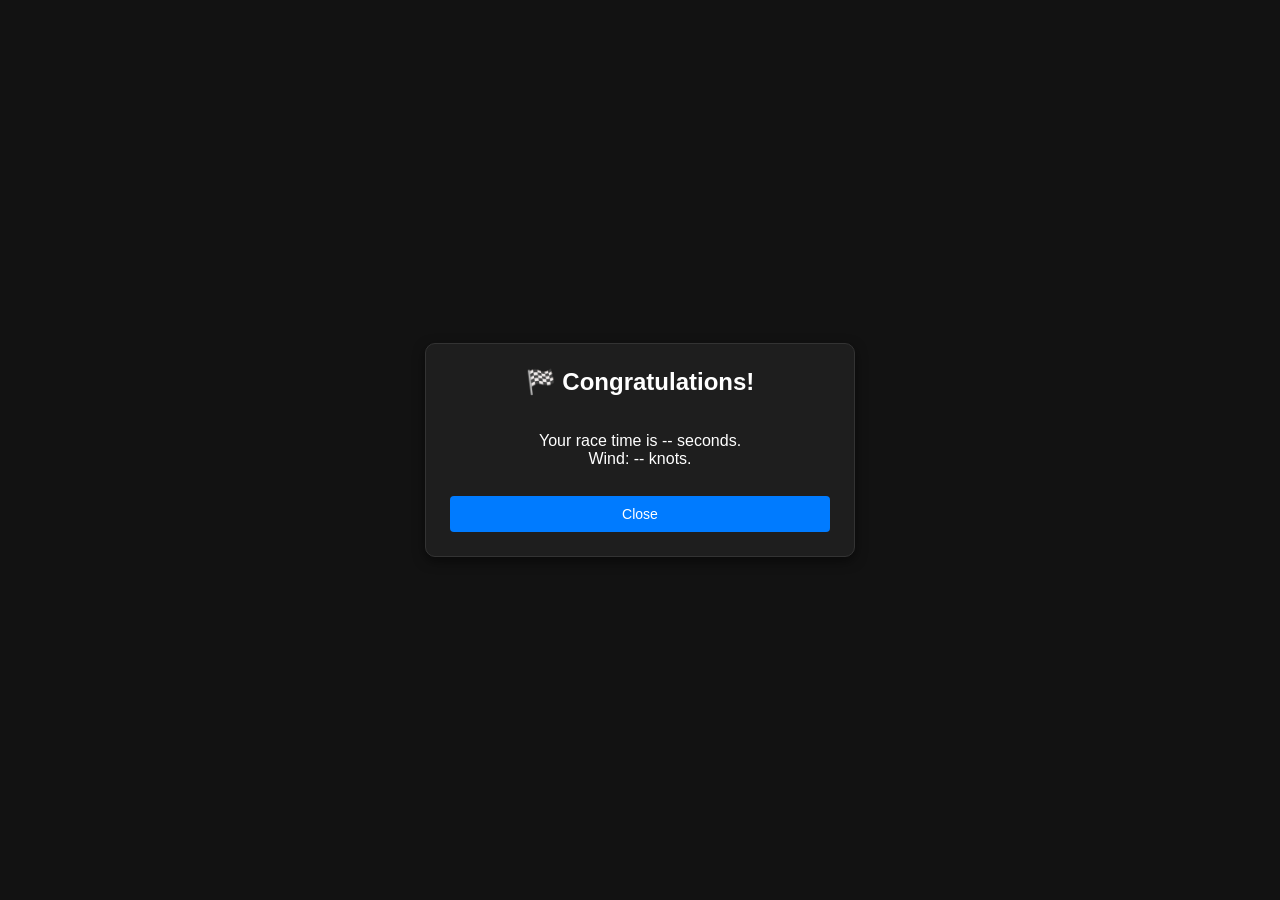
==== finish.html @ a753ef98 "more code improvements" ====
<!DOCTYPE html>
<html lang="en">
<head>
  <meta charset="UTF-8">
  <title>🏁 Race Finished</title>
  <style>
    /* Clean, centered dark theme layout */
    body {
      background: #121212;
      color: #fff;
      margin: 0;
      padding: 20px;
      min-height: 100vh;
      display: flex;
      justify-content: center;
      align-items: center;
      font-family: -apple-system, BlinkMacSystemFont, "Segoe UI", Roboto, sans-serif;
      box-sizing: border-box;
    }

    /* The main card matching your original nearRC style */
    .modal-box {
      background: #1e1e1e;
      color: #fff;
      padding: 24px;
      border-radius: 10px;
      font-size: 16px;
      text-align: center;
      box-shadow: 0 4px 12px rgba(0,0,0,0.5);
      border: 1px solid #333;
      width: 380px; /* Medium-width box layout */
      display: flex;
      flex-direction: column;
      align-items: center;
    }

    h2 {
      margin-top: 0;
      display: flex;
      align-items: center;
      gap: 8px;
    }

    /* Tall, scrollable text box for raw JSON data metrics */
    .telemetry-container {
      width: 100%;
      height: 200px; /* Tall height configuration */
      background: #111;
      border: 1px solid #444;
      border-radius: 6px;
      margin-top: 15px;
      padding: 10px;
      box-sizing: border-box;
      overflow-y: auto; /* Enables vertical scrolling */
      text-align: left;
      font-family: monospace;
      font-size: 12px;
      color: #00ff66; /* Retro green terminal data look */
      white-space: pre-wrap;
      word-break: break-all;
    }

    /* Button styling layout overrides */
    button {
      margin-top: 12px;
      background: #007bff;
      color: white;
      border: none;
      padding: 10px 16px;
      border-radius: 4px;
      cursor: pointer;
      font-size: 14px;
      width: 100%; /* Stretches buttons to align neatly */
      transition: background 0.15s ease;
    }

    button:hover {
      background: #0056b3;
    }

    button.copy-btn {
      background: #28a745; /* Green color accent for the data copy task */
    }

    button.copy-btn:hover {
      background: #218838;
    }
  </style>
</head>
<body>

  <div class="modal-box">
    <h2>🏁 Congratulations!</h2>
    <p id="raceSummary">
      Your race time is <span id="raceTime">--</span> seconds.<br>
      Wind: <span id="windSpeed">--</span> knots.
    </p>

    <button onclick="closeFinishDialog()">Close</button>
  </div>


  
</body>
</html>
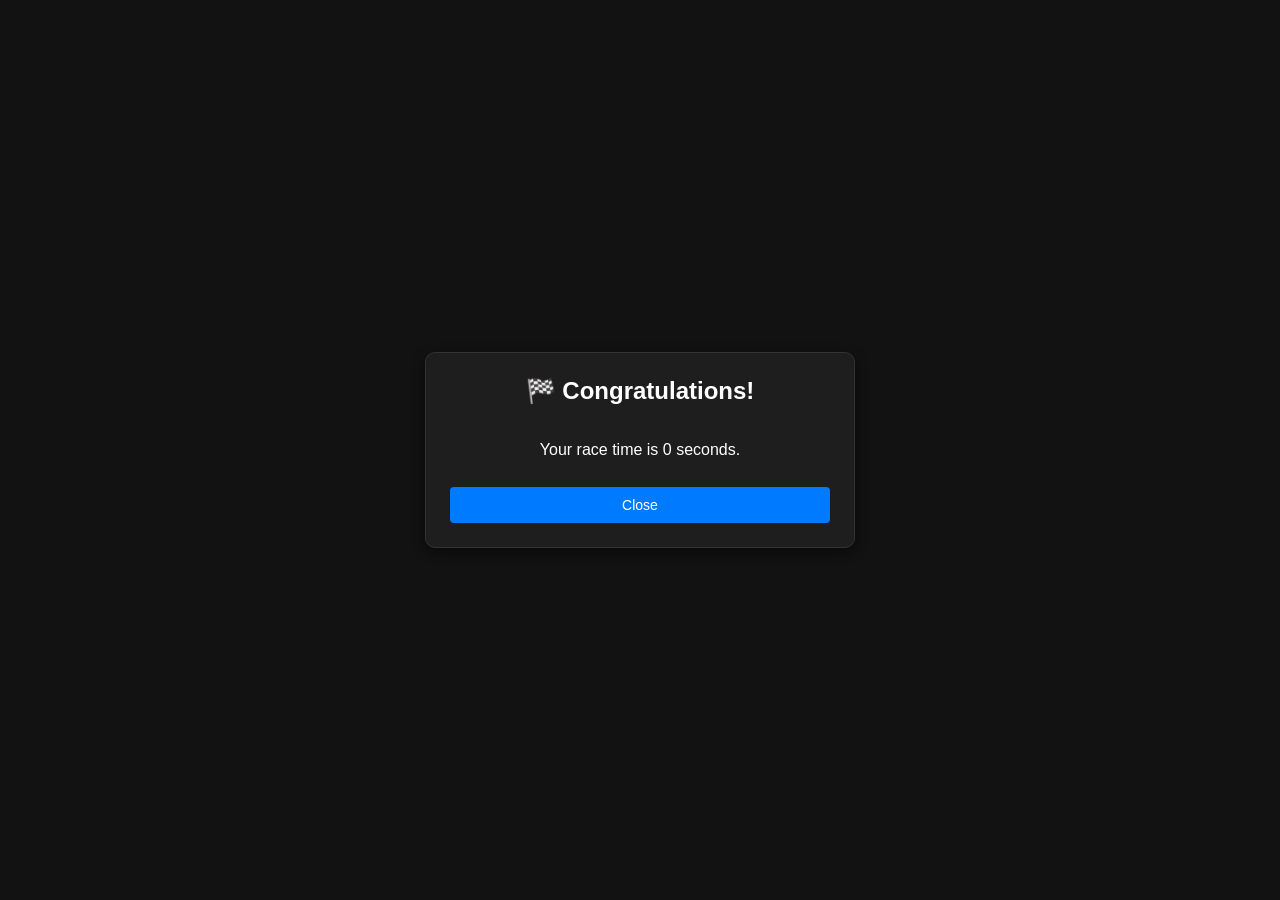
==== commit 331fc621: "working all the way to finish.html" ====
--- a/finish.html
+++ b/finish.html
@@ -41,25 +41,6 @@
       gap: 8px;
     }
 
-    /* Tall, scrollable text box for raw JSON data metrics */
-    .telemetry-container {
-      width: 100%;
-      height: 200px; /* Tall height configuration */
-      background: #111;
-      border: 1px solid #444;
-      border-radius: 6px;
-      margin-top: 15px;
-      padding: 10px;
-      box-sizing: border-box;
-      overflow-y: auto; /* Enables vertical scrolling */
-      text-align: left;
-      font-family: monospace;
-      font-size: 12px;
-      color: #00ff66; /* Retro green terminal data look */
-      white-space: pre-wrap;
-      word-break: break-all;
-    }
-
     /* Button styling layout overrides */
     button {
       margin-top: 12px;
@@ -88,18 +69,30 @@
   </style>
 </head>
 <body>
-
   <div class="modal-box">
     <h2>🏁 Congratulations!</h2>
     <p id="raceSummary">
       Your race time is <span id="raceTime">--</span> seconds.<br>
-      Wind: <span id="windSpeed">--</span> knots.
     </p>
-
     <button onclick="closeFinishDialog()">Close</button>
   </div>
 
+  <script>
+    function initResultsPage() {
+      const urlParams = new URLSearchParams(window.location.search);
+    
+      // 1. Grab primary headers straight out of the URL parameter strings
+      const raceTimeValue = urlParams.get('time') || '0';
+      document.getElementById("raceTime").innerText = raceTimeValue;
+    }
+    function closeFinishDialog() {
+      const urlParams = new URLSearchParams(window.location.search);
+      const finalTimeScore = urlParams.get('time') || '0';
+      window.location.href = `index.html?time=${finalTimeScore}`;
+    }
 
-  
+    // Launch execution loops on view loading
+    initResultsPage();
+  </script>
 </body>
 </html>
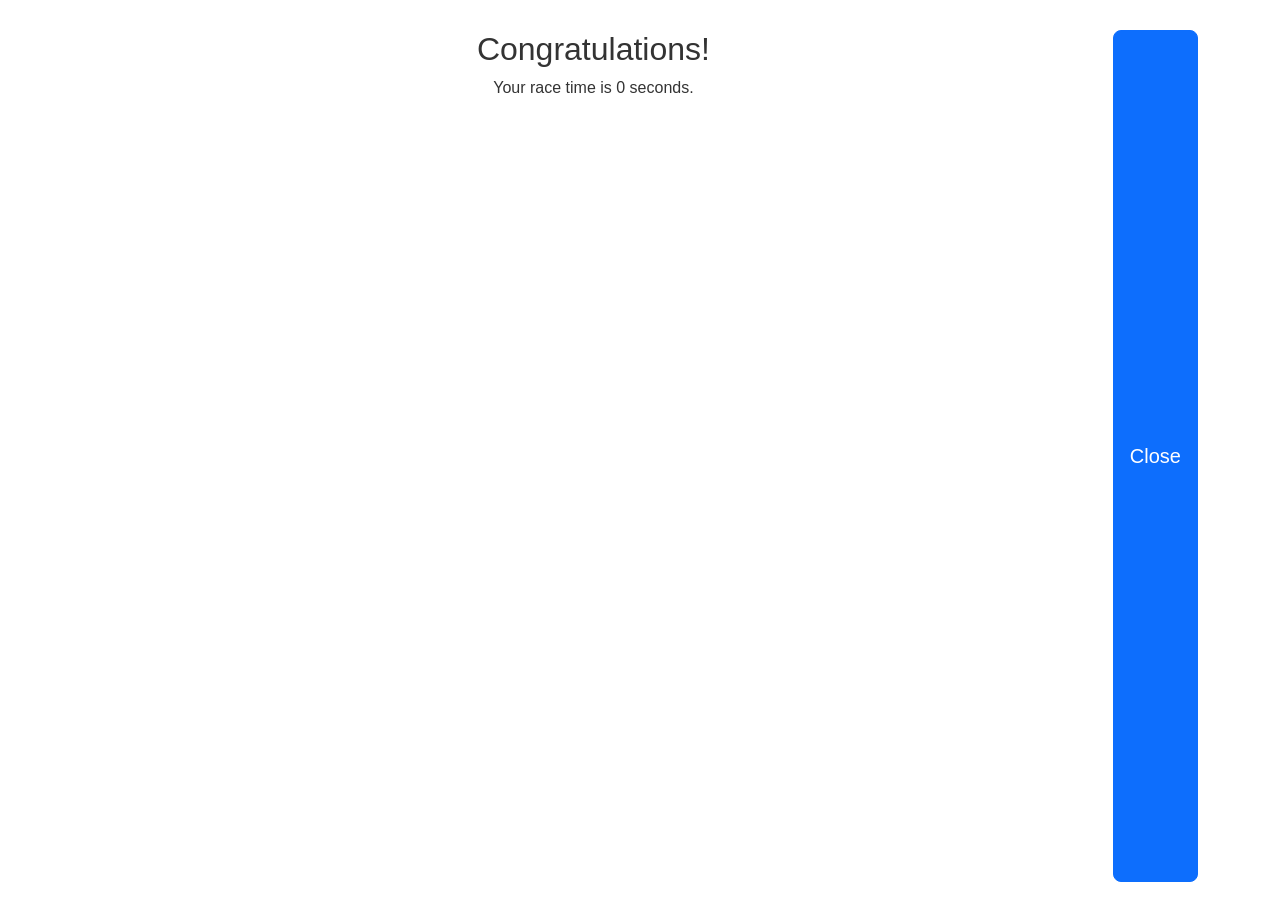
==== commit a3707116: "use the same style as the other pages" ====
--- a/finish.html
+++ b/finish.html
@@ -2,80 +2,27 @@
 <html lang="en">
 <head>
   <meta charset="UTF-8">
-  <title>🏁 Race Finished</title>
-  <style>
-    /* Clean, centered dark theme layout */
-    body {
-      background: #121212;
-      color: #fff;
-      margin: 0;
-      padding: 20px;
-      min-height: 100vh;
-      display: flex;
-      justify-content: center;
-      align-items: center;
-      font-family: -apple-system, BlinkMacSystemFont, "Segoe UI", Roboto, sans-serif;
-      box-sizing: border-box;
-    }
+  <title>Race Finished</title>
+<!-- Bootstrap -->
+<link href="https://cdn.jsdelivr.net/npm/bootstrap@5.3.7/dist/css/bootstrap.min.css" rel="stylesheet">
 
-    /* The main card matching your original nearRC style */
-    .modal-box {
-      background: #1e1e1e;
-      color: #fff;
-      padding: 24px;
-      border-radius: 10px;
-      font-size: 16px;
-      text-align: center;
-      box-shadow: 0 4px 12px rgba(0,0,0,0.5);
-      border: 1px solid #333;
-      width: 380px; /* Medium-width box layout */
-      display: flex;
-      flex-direction: column;
-      align-items: center;
-    }
+<!-- Bootstrap Icons -->
+<link rel="stylesheet" href="https://cdn.jsdelivr.net/npm/bootstrap-icons@1.13.1/font/bootstrap-icons.min.css">
 
-    h2 {
-      margin-top: 0;
-      display: flex;
-      align-items: center;
-      gap: 8px;
-    }
-
-    /* Button styling layout overrides */
-    button {
-      margin-top: 12px;
-      background: #007bff;
-      color: white;
-      border: none;
-      padding: 10px 16px;
-      border-radius: 4px;
-      cursor: pointer;
-      font-size: 14px;
-      width: 100%; /* Stretches buttons to align neatly */
-      transition: background 0.15s ease;
-    }
-
-    button:hover {
-      background: #0056b3;
-    }
-
-    button.copy-btn {
-      background: #28a745; /* Green color accent for the data copy task */
-    }
-
-    button.copy-btn:hover {
-      background: #218838;
-    }
-  </style>
+<!-- Google Font -->
+<link href="https://fonts.googleapis.com/css2?family=Inter:wght@400;500;600;700&display=swap" rel="stylesheet">
+  <link rel="stylesheet" href="css/index.css">
 </head>
 <body>
-  <div class="modal-box">
-    <h2>🏁 Congratulations!</h2>
-    <p id="raceSummary">
-      Your race time is <span id="raceTime">--</span> seconds.<br>
-    </p>
-    <button onclick="closeFinishDialog()">Close</button>
-  </div>
+  <section class="container text-center py-4">
+    <div style="max-width: 800px; margin: 0 auto;">
+      <h2>Congratulations!</h2>
+      <p id="raceSummary">
+        Your race time is <span id="raceTime">--</span> seconds.<br>
+      </p>
+    </div>
+    <button onclick="closeFinishDialog()"  class="btn btn-primary btn-lg">Close</button>
+  </section>
 
   <script>
     function initResultsPage() {
--- a/css/index.css
+++ b/css/index.css
@@ -0,0 +1,255 @@
+/* ==========================================
+   1. Base Page Styles (Tightly Compact)
+   ========================================== */
+body {
+  margin: 0;
+  padding: 6px; /* Tiny padding at the page edges */
+  font-family: -apple-system, BlinkMacSystemFont, "Segoe UI", Roboto, sans-serif;
+  color: #333;
+}
+
+h4 {
+  margin: 0 0 6px 0; /* Minimal bottom gap */
+  color: #2c3e50;
+  font-size: 0.95rem; /* Slightly smaller headers */
+  border-bottom: 1px solid #e0e6ed;
+  padding-bottom: 2px;
+}
+
+/* ==========================================
+   2. Layout Container 
+   ========================================== */
+.container {
+  display: flex;
+  flex-direction: column;
+  gap: 8px; /* Tighter gap between the 4 major divs */
+  height: 100dvh;
+}
+
+  /* 1. Make the input pane a flex container that fills the height */
+#input-pane {
+  display: flex;
+  flex-direction: column;
+  height: 100%; /* Or 100vh depending on your container setup */
+}
+
+
+/* 2. Hide inactive sections, but make the active section fill ALL available space */
+.input-section {
+  display: none; 
+}
+
+.input-section.active {
+  display: flex;
+  flex-direction: column;
+  flex: 1; /* 💡 This forces the active section to stretch and fill the whole #input-pane */
+  height: 100%;
+}
+
+/* 3. Make the rows stretch evenly from top to bottom */
+.input-section.active .control-row,
+.input-section.active .control-column {
+  display: flex;
+  flex: 1; /* 💡 This splits the vertical space evenly among rows/columns */
+  gap: 8px; /* Adds space between buttons */
+  margin-bottom: 8px;
+}
+
+/* 4. Make the buttons expand to fill the width and height of their row */
+.control-button {
+  flex: 1; /* 💡 This forces buttons to stretch horizontally to fill the row */
+  width: 100%;
+  height: 100%; /* Forces buttons to stretch vertically */
+  font-size: 1.1rem; /* Optional: makes text easier to read on big buttons */
+}
+
+
+@media (min-width: 768px) {
+  .container {
+    flex-direction: row;
+    align-items: stretch;
+  }
+}
+
+/* ==========================================
+   3. Individual Panel Blocks
+   ========================================== */
+#windControl, 
+#pointOfSailControl, 
+#map, 
+#input-pane {
+  background: #ffffff;
+  padding: 8px; /* Reduced box interior padding */
+  border-radius: 6px;
+  box-shadow: 0 1px 3px rgba(0, 0, 0, 0.05);
+  box-sizing: border-box;
+}
+
+/* Map specific styling */
+#map {
+  background-color: #e5e9f0;
+  border: 1px dashed #ccd4e0;
+  height: 600px;
+}
+
+/* ==========================================
+   4. Form Elements & Radio Buttons
+   ========================================== */
+label {
+  display: block;
+  margin-bottom: 4px; /* Snug spacing between options */
+  cursor: pointer;
+  font-size: 0.88rem;
+}
+
+input[type="radio"] {
+  margin-right: 4px;
+  vertical-align: middle;
+}
+
+/* ==========================================
+   5. Input Pane / Active Section
+   ========================================== */
+#input-pane {
+  display: flex;
+  flex-direction: column;
+  padding: 4px; /* Minimal padding around controls */
+}
+
+/* Hide inactive sections */
+.input-section:not(.active) {
+  display: none !important;
+}
+
+/* Active section matches its exact text/button height */
+.input-section.active {
+  display: flex;
+  flex-direction: column;
+  width: 100%;
+  gap: 4px; /* Close spacing between button rows */
+  box-sizing: border-box;
+}
+
+/* Row-based buttons alignment */
+.control-row {
+  display: flex;
+  gap: 4px; /* Minimal gap side-by-side */
+}
+
+/* Column-based buttons alignment */
+.control-column {
+  display: flex;
+  flex-direction: column;
+  gap: 4px; /* Minimal gap stacked */
+}
+
+/* Modern, dense dashboard buttons */
+.control-button {
+  flex: 1;
+  padding: 5px 8px; /* Smaller, tight padding inside buttons */
+  font-size: 0.85rem; /* Readable but small font */
+  font-weight: 500;
+  color: #4a5568;
+  background-color: #ffffff;
+  border: 1px solid #cbd5e1;
+  border-radius: 4px;
+  cursor: pointer;
+  transition: all 0.15s ease;
+  white-space: nowrap;
+}
+
+.control-button:hover {
+  background-color: #edf2f7;
+}
+/* ==========================================
+   INPUT PANE & ACTIVE SECTIONS
+   ========================================== */
+#input-pane {
+  display: flex;
+  flex-direction: column;
+  padding: 4px;
+}
+
+/* Hide inactive sections */
+.input-section:not(.active) {
+  display: none !important;
+}
+
+/* Active control layout */
+.input-section.active {
+  display: flex;
+  flex-direction: column;
+  width: 100%;
+  gap: 4px;
+  box-sizing: border-box;
+}
+
+.control-row {
+  display: flex;
+  gap: 4px;
+}
+
+.control-column {
+  display: flex;
+  flex-direction: column;
+  gap: 4px;
+}
+
+/* Base button style (Unclicked) */
+.control-button {
+  flex: 1;
+  padding: 5px 8px;
+  font-size: 0.85rem;
+  font-weight: 500;
+  color: #4a5568;
+  background-color: #ffffff;
+  border: 1px solid #cbd5e1;
+  border-radius: 4px;
+  cursor: pointer;
+  transition: all 0.1s ease;
+  white-space: nowrap;
+}
+
+/* Hover state (Only changes background slightly on mouseover) */
+.control-button:hover {
+  background-color: #edf2f7;
+}
+
+/* =========================================================
+   🎯 THE FIX: THE HIGHLIGHT RULE FOR THE CURRENT SETTING
+   ========================================================= */
+/* Change '.selected' to match whatever class name your JS uses */
+.control-button.selected,
+.control-button.active-setting { 
+  background-color: #3182ce !important; /* Vivid Sea Blue */
+  color: #ffffff !important;            /* High-contrast White Text */
+  border-color: #2b6cb0 !important;      /* Darker Blue Border */
+  font-weight: bold !important;
+}
+
+#pointOfSailControl .point-of-sail-options {
+    display: flex;
+    flex-wrap: wrap;
+    gap: 8px 12px;
+    align-items: center;
+}
+
+#pointOfSailControl label {
+    white-space: nowrap;
+}
+
+  #startExamBtn {
+    position: absolute;
+    bottom: 30px;       /* lower center */
+    left: 50%;
+    transform: translateX(-50%);
+    z-index: 1000;
+    background: #007acc;
+    color: #fff;
+    border: none;
+    padding: 16px 32px;
+    font-size: 1.2rem;
+    font-weight: bold;
+    border-radius: 8px;
+    cursor: pointer;
+  }
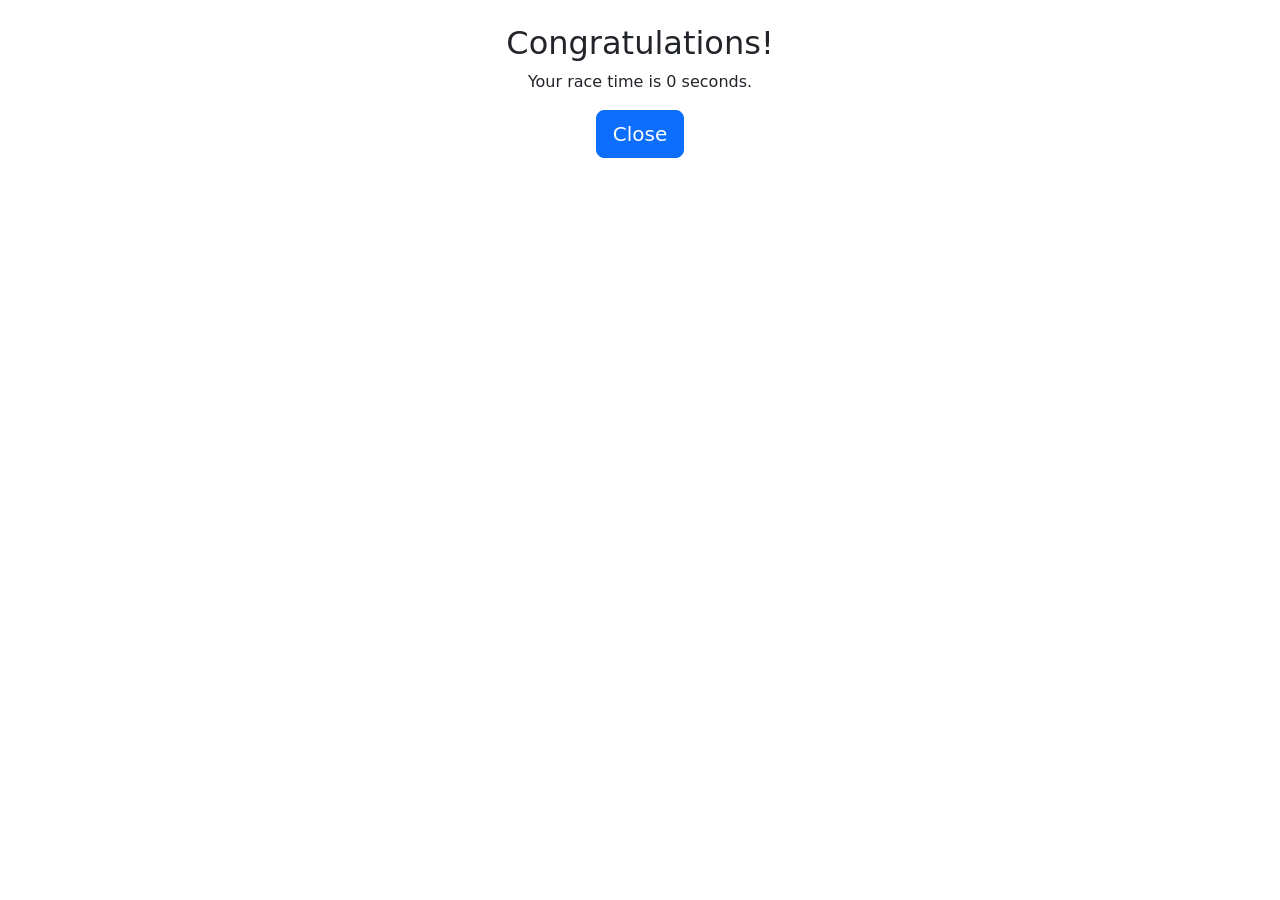
==== commit 18dd856b: "removed link to index.css and the close button is fixed now" ====
--- a/finish.html
+++ b/finish.html
@@ -11,35 +11,50 @@
 
 <!-- Google Font -->
 <link href="https://fonts.googleapis.com/css2?family=Inter:wght@400;500;600;700&display=swap" rel="stylesheet">
-  <link rel="stylesheet" href="css/index.css">
+
 </head>
 <body>
-  <section class="container text-center py-4">
-    <div style="max-width: 800px; margin: 0 auto;">
-      <h2>Congratulations!</h2>
-      <p id="raceSummary">
-        Your race time is <span id="raceTime">--</span> seconds.<br>
-      </p>
-    </div>
-    <button onclick="closeFinishDialog()"  class="btn btn-primary btn-lg">Close</button>
-  </section>
+<section class="container text-center py-4">
+  <div id="pass" style="max-width: 800px; margin: 0 auto; display:none;">
+    <h2>Congratulations!</h2>
+    <p>
+      Your race time is <span id="raceTimePass">--</span> seconds.<br>
+    </p>
+  </div>
 
-  <script>
-    function initResultsPage() {
-      const urlParams = new URLSearchParams(window.location.search);
-    
-      // 1. Grab primary headers straight out of the URL parameter strings
-      const raceTimeValue = urlParams.get('time') || '0';
-      document.getElementById("raceTime").innerText = raceTimeValue;
+  <div id="fail" style="max-width: 800px; margin: 0 auto; display:none;">
+    <h2>Please try again</h2>
+    <p>
+      Your race time of <span id="raceTimeFail">--</span> seconds did not meet the maximum limit of 240 seconds.<br>
+    </p>
+  </div>
+
+  <button onclick="closeFinishDialog()" class="btn btn-primary btn-lg">Close</button>
+</section>
+
+<script>
+  function initResultsPage() {
+    const urlParams = new URLSearchParams(window.location.search);
+    const raceTimeValue = parseFloat(urlParams.get('time')) || 0;
+
+    if (raceTimeValue <= 240) {
+      document.getElementById("pass").style.display = "block";
+      document.getElementById("raceTimePass").innerText = raceTimeValue;
+    } else {
+      document.getElementById("fail").style.display = "block";
+      document.getElementById("raceTimeFail").innerText = raceTimeValue;
     }
-    function closeFinishDialog() {
-      const urlParams = new URLSearchParams(window.location.search);
-      const finalTimeScore = urlParams.get('time') || '0';
-      window.location.href = `index.html?time=${finalTimeScore}`;
-    }
+  }
 
-    // Launch execution loops on view loading
-    initResultsPage();
-  </script>
+  function closeFinishDialog() {
+    const urlParams = new URLSearchParams(window.location.search);
+    const finalTimeScore = urlParams.get('time') || '0';
+    window.location.href = `index.html?time=${finalTimeScore}`;
+  }
+
+  // Run on load
+  initResultsPage();
+</script>
+
 </body>
 </html>
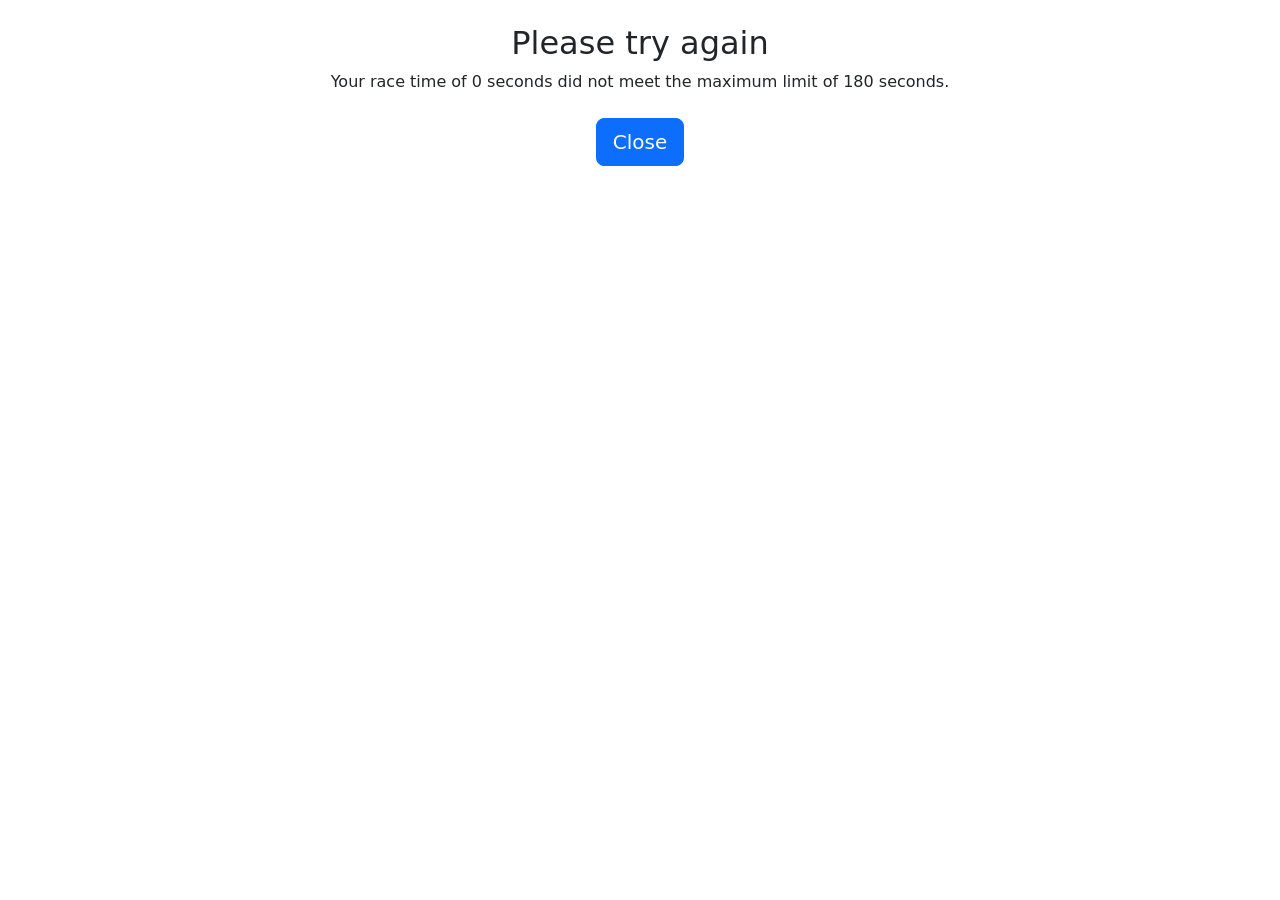
==== commit 1f6742f8: "the death roll modal is now working." ====
--- a/finish.html
+++ b/finish.html
@@ -22,22 +22,42 @@
     </p>
   </div>
 
+  <!-- 🚨 NEW: Special diagnostic educational feedback box for Death Rolls -->
+  <div id="death-roll-fail" class="alert alert-danger" style="max-width: 600px; margin: 0 auto; display:none; text-align: left;">
+    <h2 class="text-center text-danger mb-3"><i class="bi bi-exclamation-triangle-fill"></i> Exam Failed!</h2>
+    <h5 class="text-dark">Reason: Downwind Death Roll Capsize</h5>
+    <p class="text-secondary" style="font-size: 0.95rem; line-height: 1.5;">
+      While sailing downwind on a dead run in 15 knots of wind, your boat entered severe side-to-side oscillations and inverted completely to windward.
+    </p>
+    <hr>
+    <p class="mb-0 text-success" style="font-size: 0.9rem; font-weight: 600;">
+      💡 Coaching Tip: Next time, you must shift your position selector to <strong>AFT</strong> immediately to sink the stern, lift the bow, and cancel out the death roll force!
+    </p>
+  </div>
+
   <div id="fail" style="max-width: 800px; margin: 0 auto; display:none;">
     <h2>Please try again</h2>
     <p>
-      Your race time of <span id="raceTimeFail">--</span> seconds did not meet the maximum limit of 240 seconds.<br>
+      Your race time of <span id="raceTimeFail">--</span> seconds did not meet the maximum limit of 180 seconds.<br>
     </p>
   </div>
 
-  <button onclick="closeFinishDialog()" class="btn btn-primary btn-lg">Close</button>
+  <div class="mt-4">
+    <button onclick="closeFinishDialog()" class="btn btn-primary btn-lg">Close</button>
+  </div>
 </section>
 
 <script>
   function initResultsPage() {
     const urlParams = new URLSearchParams(window.location.search);
     const raceTimeValue = parseFloat(urlParams.get('time')) || 0;
+    // Extract the dynamic capsize tracer flag sent from the simulation pipeline
+    const reasonValue = urlParams.get('reason') || '';
 
-    if (raceTimeValue <= 240) {
+    // Check if the student capsized due to a death roll first
+    if (reasonValue === 'death_roll') {
+      document.getElementById("death-roll-fail").style.display = "block";
+    } else if (raceTimeValue <= 180 && raceTimeValue > 0) {
       document.getElementById("pass").style.display = "block";
       document.getElementById("raceTimePass").innerText = raceTimeValue;
     } else {
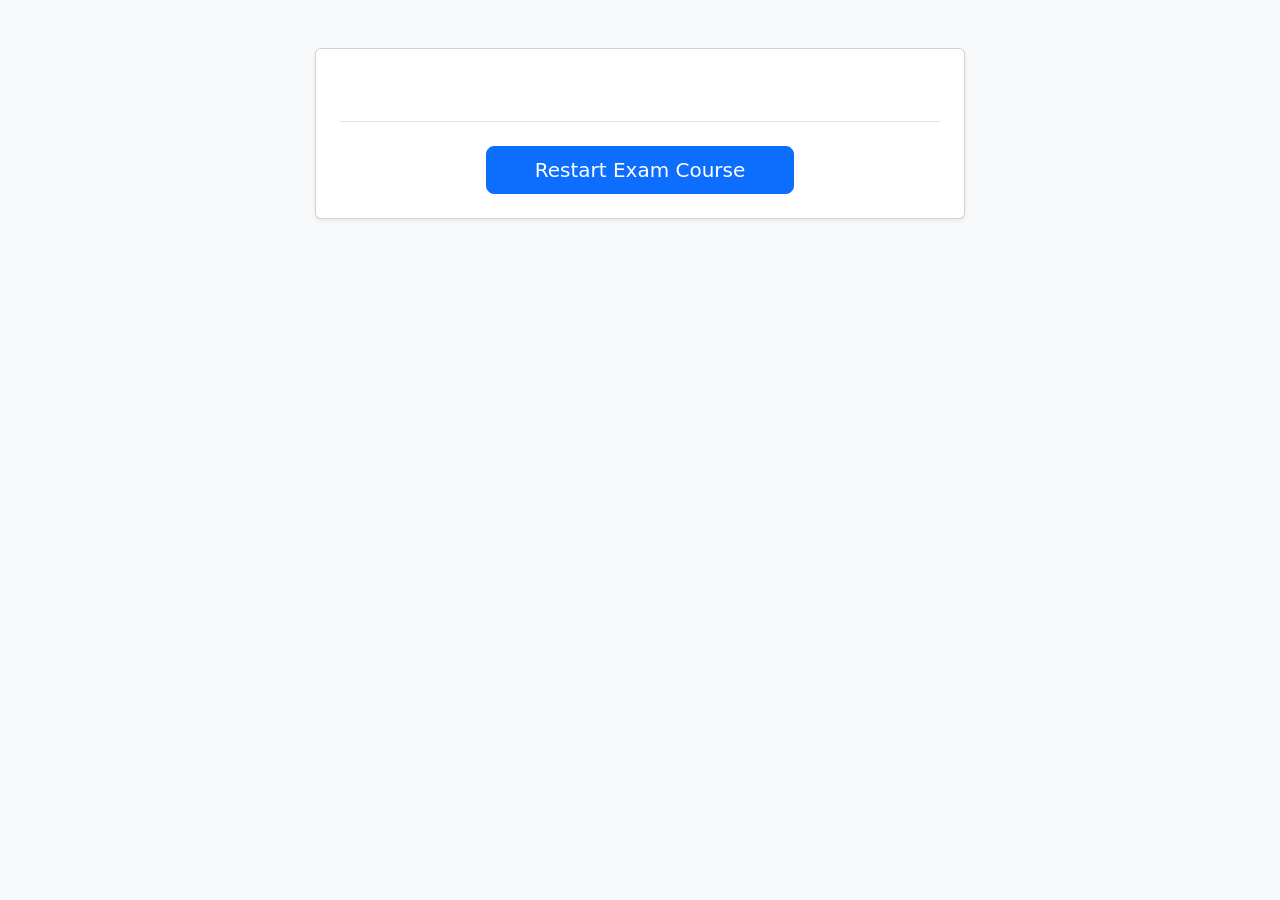
==== commit 7f250846: "added reason for failing" ====
--- a/finish.html
+++ b/finish.html
@@ -2,9 +2,10 @@
 <html lang="en">
 <head>
   <meta charset="UTF-8">
-  <title>Race Finished</title>
+  <title>Exam Results - ILCA 3-Legged Course</title>
+  <link href="https://cdn.jsdelivr.net/npm/bootstrap@5.3.7/dist/css/bootstrap.min.css" rel="stylesheet">
 <!-- Bootstrap -->
-<link href="https://cdn.jsdelivr.net/npm/bootstrap@5.3.7/dist/css/bootstrap.min.css" rel="stylesheet">
+
 
 <!-- Bootstrap Icons -->
 <link rel="stylesheet" href="https://cdn.jsdelivr.net/npm/bootstrap-icons@1.13.1/font/bootstrap-icons.min.css">
@@ -13,37 +14,62 @@
 <link href="https://fonts.googleapis.com/css2?family=Inter:wght@400;500;600;700&display=swap" rel="stylesheet">
 
 </head>
-<body>
-<section class="container text-center py-4">
-  <div id="pass" style="max-width: 800px; margin: 0 auto; display:none;">
-    <h2>Congratulations!</h2>
-    <p>
-      Your race time is <span id="raceTimePass">--</span> seconds.<br>
-    </p>
-  </div>
+<body class="bg-light">
+<section class="container text-center py-5">
+  <div class="card shadow-sm p-4 mx-auto" style="max-width: 650px;">
+    
+    <!-- 🏆 SCENARIO 1: EXAM PASSED -->
+    <div id="pass" style="display:none;">
+      <div class="text-success mb-3"><i class="bi bi-trophy-fill" style="font-size: 3rem;"></i></div>
+      <h2 class="text-success fw-bold">Congratulations! Exam Passed</h2>
+      <p class="lead mt-3">
+        You successfully navigated the 3-legged course upright in <strong id="raceTimePass" class="text-dark">--</strong> seconds!
+      </p>
+    </div>
 
-  <!-- 🚨 NEW: Special diagnostic educational feedback box for Death Rolls -->
-  <div id="death-roll-fail" class="alert alert-danger" style="max-width: 600px; margin: 0 auto; display:none; text-align: left;">
-    <h2 class="text-center text-danger mb-3"><i class="bi bi-exclamation-triangle-fill"></i> Exam Failed!</h2>
-    <h5 class="text-dark">Reason: Downwind Death Roll Capsize</h5>
-    <p class="text-secondary" style="font-size: 0.95rem; line-height: 1.5;">
-      While sailing downwind on a dead run in 15 knots of wind, your boat entered severe side-to-side oscillations and inverted completely to windward.
-    </p>
-    <hr>
-    <p class="mb-0 text-success" style="font-size: 0.9rem; font-weight: 600;">
-      💡 Coaching Tip: Next time, you must shift your position selector to <strong>AFT</strong> immediately to sink the stern, lift the bow, and cancel out the death roll force!
-    </p>
-  </div>
+    <!-- ❌ SCENARIO 2: FAILURE VIA DOWNWIND DEATH ROLL -->
+    <div id="death-roll-fail" style="display:none;" class="text-start">
+      <div class="text-center text-danger mb-3"><i class="bi bi-exclamation-triangle-fill" style="font-size: 3rem;"></i></div>
+      <h2 class="text-center text-danger fw-bold mb-4">Exam Failed</h2>
+      <div class="alert alert-danger font-monospace text-center fw-bold">REASON: DOWNWIND DEATH ROLL CAPSIZE</div>
+      <p class="text-secondary">
+        While sailing dead downwind on the run leg, your hull entered violent side-to-side oscillations and inverted completely to windward.
+      </p>
+      <hr>
+      <p class="mb-0 text-muted small">
+        💡 <strong>Coaching Feedback:</strong> When sailing deep downwind in 15 knots, you cannot sit in the middle or front of the cockpit. You must select the <strong>AFT</strong> sailor position selector to pin the stern down and cancel out sail roll torque.
+      </p>
+    </div>
 
-  <div id="fail" style="max-width: 800px; margin: 0 auto; display:none;">
-    <h2>Please try again</h2>
-    <p>
-      Your race time of <span id="raceTimeFail">--</span> seconds did not meet the maximum limit of 180 seconds.<br>
-    </p>
-  </div>
+    <!-- ❌ SCENARIO 3: FAILURE VIA STANDARD LEEWARD CAPSIZE -->
+    <div id="leeward-fail" style="display:none;" class="text-start">
+      <div class="text-center text-danger mb-3"><i class="bi bi-wind" style="font-size: 3rem;"></i></div>
+      <h2 class="text-center text-danger fw-bold mb-4">Exam Failed</h2>
+      <div class="alert alert-danger font-monospace text-center fw-bold">REASON: WIND OVERPOWERED SAIL (LEEWARD CAPSIZE)</div>
+      <p class="text-secondary">
+        The heeling force generated by the wind completely overpowered your sail trim configuration on an upwind or reaching leg, flipping the boat to leeward.
+      </p>
+      <hr>
+      <p class="mb-0 text-muted small">
+        💡 <strong>Coaching Feedback:</strong> Keep a close eye on your clinometer. When the wind speeds pick up on a reach or close-hauled path, you must actively <strong>Hike Hard</strong> or ease out your mainsheet to dump the excess heeling pressure.
+      </p>
+    </div>
 
-  <div class="mt-4">
-    <button onclick="closeFinishDialog()" class="btn btn-primary btn-lg">Close</button>
+    <!-- ❌ SCENARIO 4: FAILURE VIA TIME OVERAGE -->
+    <div id="time-fail" style="display:none;">
+      <div class="text-center text-warning mb-3"><i class="bi bi-clock-history" style="font-size: 3rem;"></i></div>
+      <h2 class="text-warning fw-bold">Exam Failed</h2>
+      <div class="alert alert-warning font-monospace text-center fw-bold mt-3">REASON: EXCEEDED MAXIMUM COURSE LIMIT</div>
+      <p class="lead mt-3 text-secondary">
+        Your race time of <strong id="raceTimeFail" class="text-dark">--</strong> seconds exceeded the maximum allowable target testing limit of 180 seconds.
+      </p>
+    </div>
+
+    <!-- GLOBAL ACTION NAVIGATION STRIP -->
+    <div class="mt-5 border-top pt-4">
+      <button onclick="closeFinishDialog()" class="btn btn-primary btn-lg px-5">Restart Exam Course</button>
+    </div>
+
   </div>
 </section>
 
@@ -51,28 +77,31 @@
   function initResultsPage() {
     const urlParams = new URLSearchParams(window.location.search);
     const raceTimeValue = parseFloat(urlParams.get('time')) || 0;
-    // Extract the dynamic capsize tracer flag sent from the simulation pipeline
     const reasonValue = urlParams.get('reason') || '';
 
-    // Check if the student capsized due to a death roll first
+    // Route logic priorities based on your test criteria rules:
     if (reasonValue === 'death_roll') {
       document.getElementById("death-roll-fail").style.display = "block";
+    } else if (reasonValue === 'leeward_heel') {
+      document.getElementById("leeward-fail").style.display = "block";
+    } else if (raceTimeValue > 180) {
+      document.getElementById("time-fail").style.display = "block";
+      document.getElementById("raceTimeFail").innerText = raceTimeValue.toFixed(1);
     } else if (raceTimeValue <= 180 && raceTimeValue > 0) {
       document.getElementById("pass").style.display = "block";
-      document.getElementById("raceTimePass").innerText = raceTimeValue;
+      document.getElementById("raceTimePass").innerText = raceTimeValue.toFixed(1);
     } else {
+      // Emergency edge-case structural fallback
       document.getElementById("fail").style.display = "block";
-      document.getElementById("raceTimeFail").innerText = raceTimeValue;
     }
   }
 
   function closeFinishDialog() {
-    const urlParams = new URLSearchParams(window.location.search);
-    const finalTimeScore = urlParams.get('time') || '0';
-    window.location.href = `index.html?time=${finalTimeScore}`;
+    // Drops current state variables and returns fresh to the simulation layout
+    window.location.href = `index.html`;
   }
 
-  // Run on load
+  // Run immediately on layout compile
   initResultsPage();
 </script>
 
